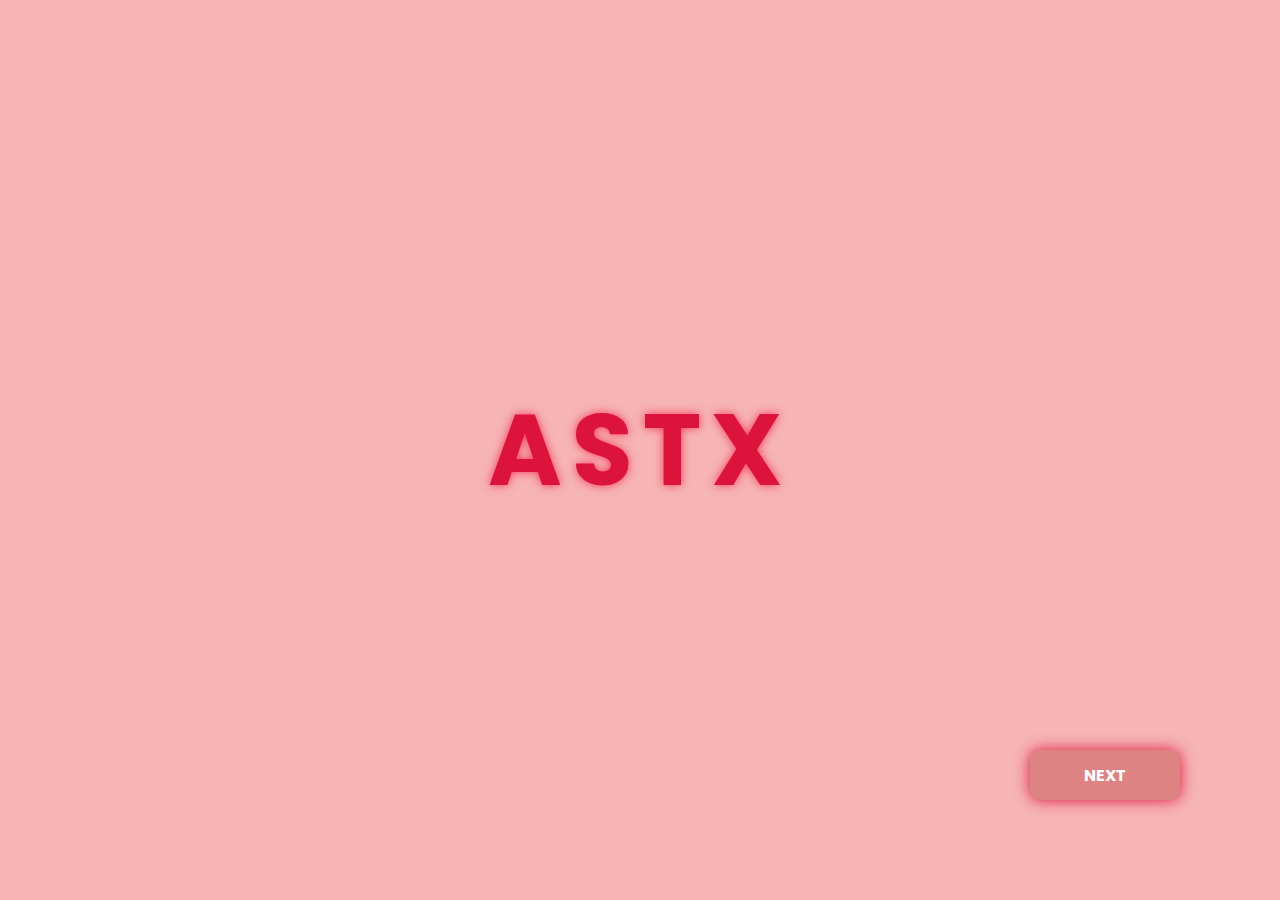
==== index.html @ 709a2efe "ASTX" ====
<!DOCTYPE html>
<html lang="en">
<head>
  <meta charset="UTF-8">
  <meta http-equiv="X-UA-Compatible" content="IE=edge">
  <meta name="viewport" content="width=device-width, initial-scale=1.0">
  <link rel="stylesheet" href="./style.css">
  <title>ASTX</title>
</head>
<body>
  <div class="bg_heart">
    <h2 class="name">Astx</h2>
    <a href="./hover_confession/index.html"><button class="next_button">Next</button></a>
  </div>
  <script src="./index.js"></script>
</body>
</html>
---- style.css ----
@import url('https://fonts.googleapis.com/css2?family=Poppins:wght@400;500&display=swap');

* {
  margin: 0;
  padding: 0;
  box-sizing: border-box;
  background: rgb(246, 180, 180);
  font-family: poppins;
}

.bg_heart {
  display: flex;
  justify-content: center;
  align-items: center;
  position: relative;
  top: 0;
  left: 0;
  max-width: 100%;
  height:100vh;
  overflow: hidden
}

.name {
  font-size: 100px;
  font-weight: bold;
  color: crimson;
  text-transform: uppercase;
  letter-spacing: 10px;
  text-shadow: 0 0 10px rgb(246, 54, 92);
}

.heart {
    position: absolute;
    top: -50%;
    -webkit-transform: rotate(-45deg);
    -moz-transform: rotate(-45deg);
    -m-transform: rotate(-45deg);
    transform: rotate(-45deg);
    transition: 0.2s linear;
}

.heart:before {
    position: absolute;
    top: -50%;
    left: 0;
    display: block;
    content: "";
    width: 100%;
    height: 100%;
    background: inherit;
    border-radius: 100%;
}

.heart:after {
    position: absolute;
    top: 0;
    right: -50%;
    display: block;
    content: "";
    width: 100%;
    height: 100%;
    background: inherit;
    border-radius: 100%;
}

.next_button {
  position: absolute;
  bottom: 100px;
  right: 100px;
  width: 150px;
  height: 50px;
  text-transform: uppercase;
  font-weight: bold;
  font-size: 16px;
  background: rgb(221, 131, 131);
  color: white;
  border-radius: 10px;
  border: none;
  cursor: pointer;
  box-shadow: 0 0 15px crimson;
  z-index: 999;
}

@keyframes nameAnimation {
  from {
    opacity: 0;
  }
  to {
    opacity: 1;
  }
}

@-webkit-keyframes love {
  0%{top:110%}
}
@-moz-keyframes love {
  0%{top:110%}
}
@-ms-keyframes love {
  0%{top:110%}
}
@keyframes love {
  0%{top:110%}
}
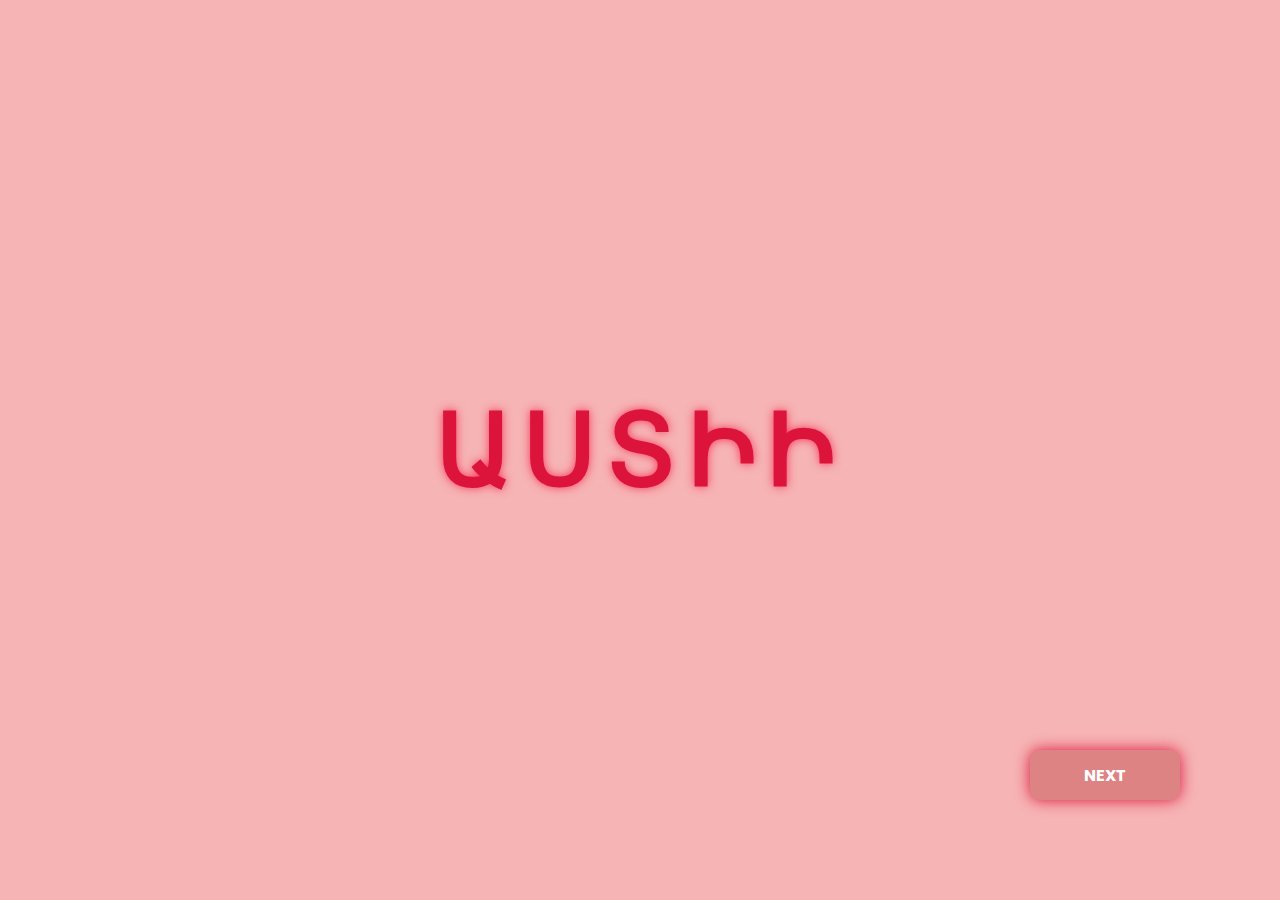
==== commit 9414ae38: "Update" ====
--- a/index.html
+++ b/index.html
@@ -5,12 +5,12 @@
   <meta http-equiv="X-UA-Compatible" content="IE=edge">
   <meta name="viewport" content="width=device-width, initial-scale=1.0">
   <link rel="stylesheet" href="./style.css">
-  <title>ASTX</title>
+  <title>Աստիի</title>
 </head>
 <body>
   <div class="bg_heart">
-    <h2 class="name">Astx</h2>
-    <a href="./hover_confession/index.html"><button class="next_button">Next</button></a>
+    <h2 class="name">Աստիի</h2>
+    <a href="./typewriter/index.html"><button class="next_button">Next</button></a>
   </div>
   <script src="./index.js"></script>
 </body>
